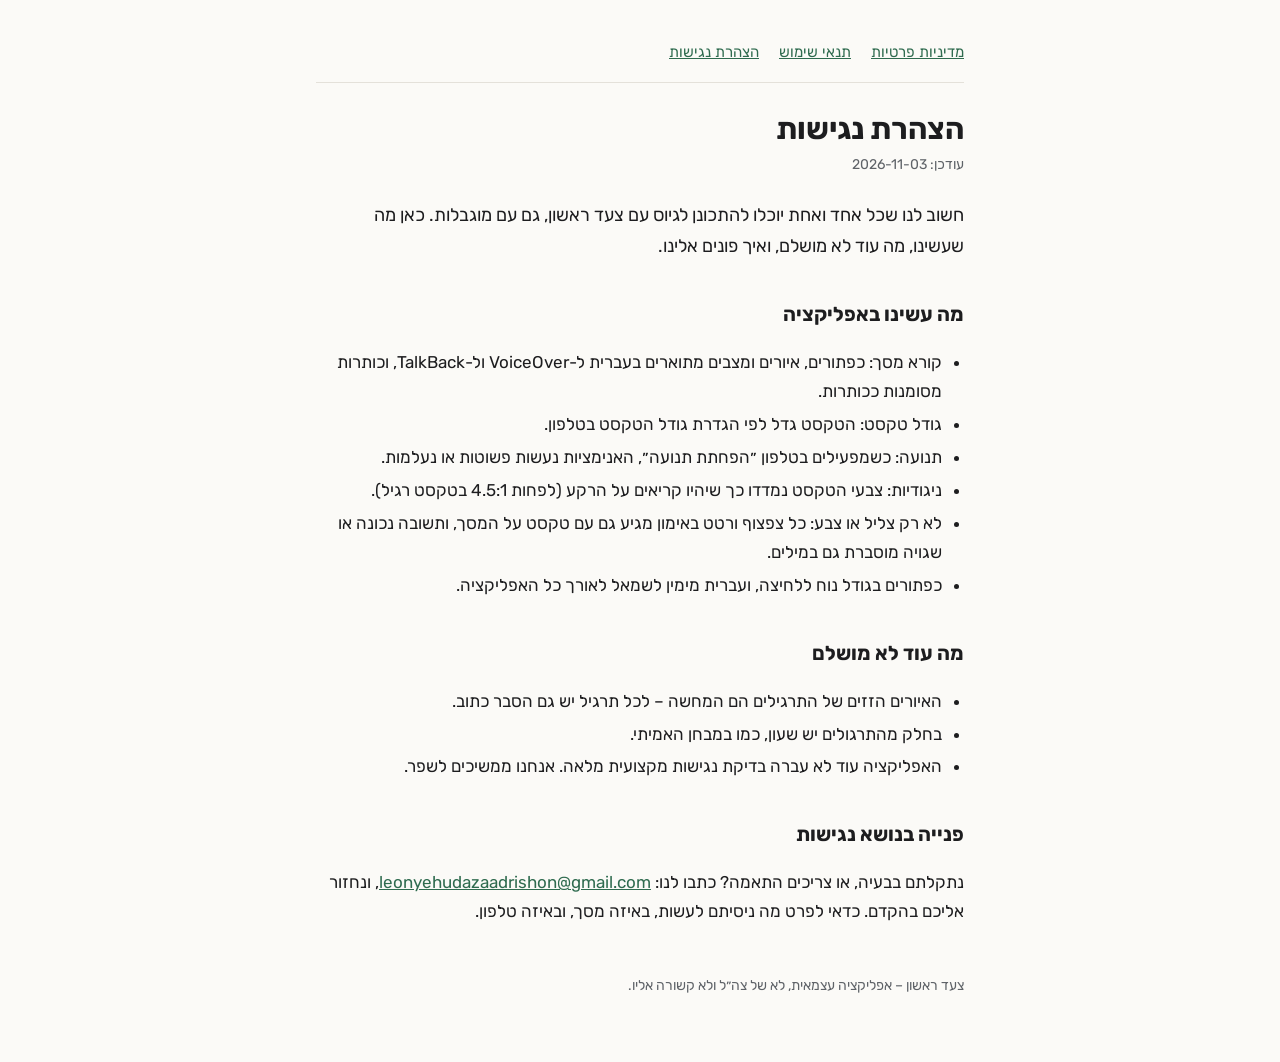
==== accessibility.html @ 63a7d2e2 "Add files via upload" ====
<!doctype html>
<!-- Generated from app/src/data/legal.ts by app/scripts/export-legal.ts – edit there, not here. -->
<html lang="he" dir="rtl">
<head>
<meta charset="utf-8">
<meta name="viewport" content="width=device-width, initial-scale=1">
<title>הצהרת נגישות – צעד ראשון</title>
<link rel="preconnect" href="https://fonts.googleapis.com">
<link href="https://fonts.googleapis.com/css2?family=Rubik:wght@400;700&display=swap" rel="stylesheet">
<style>:root{--bg:#fbfaf7;--text:#1d1d1f;--muted:#5f6368;--line:#e4e1da;--accent:#2f6b4f}
@media (prefers-color-scheme:dark){:root{--bg:#141414;--text:#ececec;--muted:#a0a0a0;--line:#2c2c2c;--accent:#7fc4a1}}
*{box-sizing:border-box}body{margin:0;background:var(--bg);color:var(--text);font:17px/1.7 "Rubik",system-ui,sans-serif;overflow-wrap:anywhere}
main{max-width:680px;margin:0 auto;padding:40px 16px 64px}h1{font-size:30px;line-height:1.2;margin:0 0 6px}
h2{font-size:20px;margin:36px 0 8px}.meta{color:var(--muted);font-size:14px;margin:0 0 24px}.intro{font-size:18px}
nav{display:flex;gap:20px;font-size:15px;padding-bottom:16px;border-bottom:1px solid var(--line);margin-bottom:28px}
a{color:var(--accent)}ul{padding-inline-start:22px}li{margin:4px 0}footer{margin-top:48px;color:var(--muted);font-size:14px}</style>
</head>
<body>
<main>
<nav><a href="./">מדיניות פרטיות</a><a href="terms.html">תנאי שימוש</a><a href="accessibility.html">הצהרת נגישות</a></nav>
<h1>הצהרת נגישות</h1>
<p class="meta">עודכן: 2026-11-03</p>
<p class="intro">חשוב לנו שכל אחד ואחת יוכלו להתכונן לגיוס עם צעד ראשון, גם עם מוגבלות. כאן מה שעשינו, מה עוד לא מושלם, ואיך פונים אלינו.</p>
<h2>מה עשינו באפליקציה</h2>
<ul><li>קורא מסך: כפתורים, איורים ומצבים מתוארים בעברית ל-VoiceOver ול-TalkBack, וכותרות מסומנות ככותרות.</li><li>גודל טקסט: הטקסט גדל לפי הגדרת גודל הטקסט בטלפון.</li><li>תנועה: כשמפעילים בטלפון ״הפחתת תנועה״, האנימציות נעשות פשוטות או נעלמות.</li><li>ניגודיות: צבעי הטקסט נמדדו כך שיהיו קריאים על הרקע (לפחות 4.5:1 בטקסט רגיל).</li><li>לא רק צליל או צבע: כל צפצוף ורטט באימון מגיע גם עם טקסט על המסך, ותשובה נכונה או שגויה מוסברת גם במילים.</li><li>כפתורים בגודל נוח ללחיצה, ועברית מימין לשמאל לאורך כל האפליקציה.</li></ul>
<h2>מה עוד לא מושלם</h2>
<ul><li>האיורים הזזים של התרגילים הם המחשה – לכל תרגיל יש גם הסבר כתוב.</li><li>בחלק מהתרגולים יש שעון, כמו במבחן האמיתי.</li><li>האפליקציה עוד לא עברה בדיקת נגישות מקצועית מלאה. אנחנו ממשיכים לשפר.</li></ul>
<h2>פנייה בנושא נגישות</h2>
<p>נתקלתם בבעיה, או צריכים התאמה? כתבו לנו: <a href="mailto:leonyehudazaadrishon@gmail.com">leonyehudazaadrishon@gmail.com</a>, ונחזור אליכם בהקדם. כדאי לפרט מה ניסיתם לעשות, באיזה מסך, ובאיזה טלפון.</p>
<footer>צעד ראשון – אפליקציה עצמאית, לא של צה״ל ולא קשורה אליו.</footer>
</main>
</body>
</html>
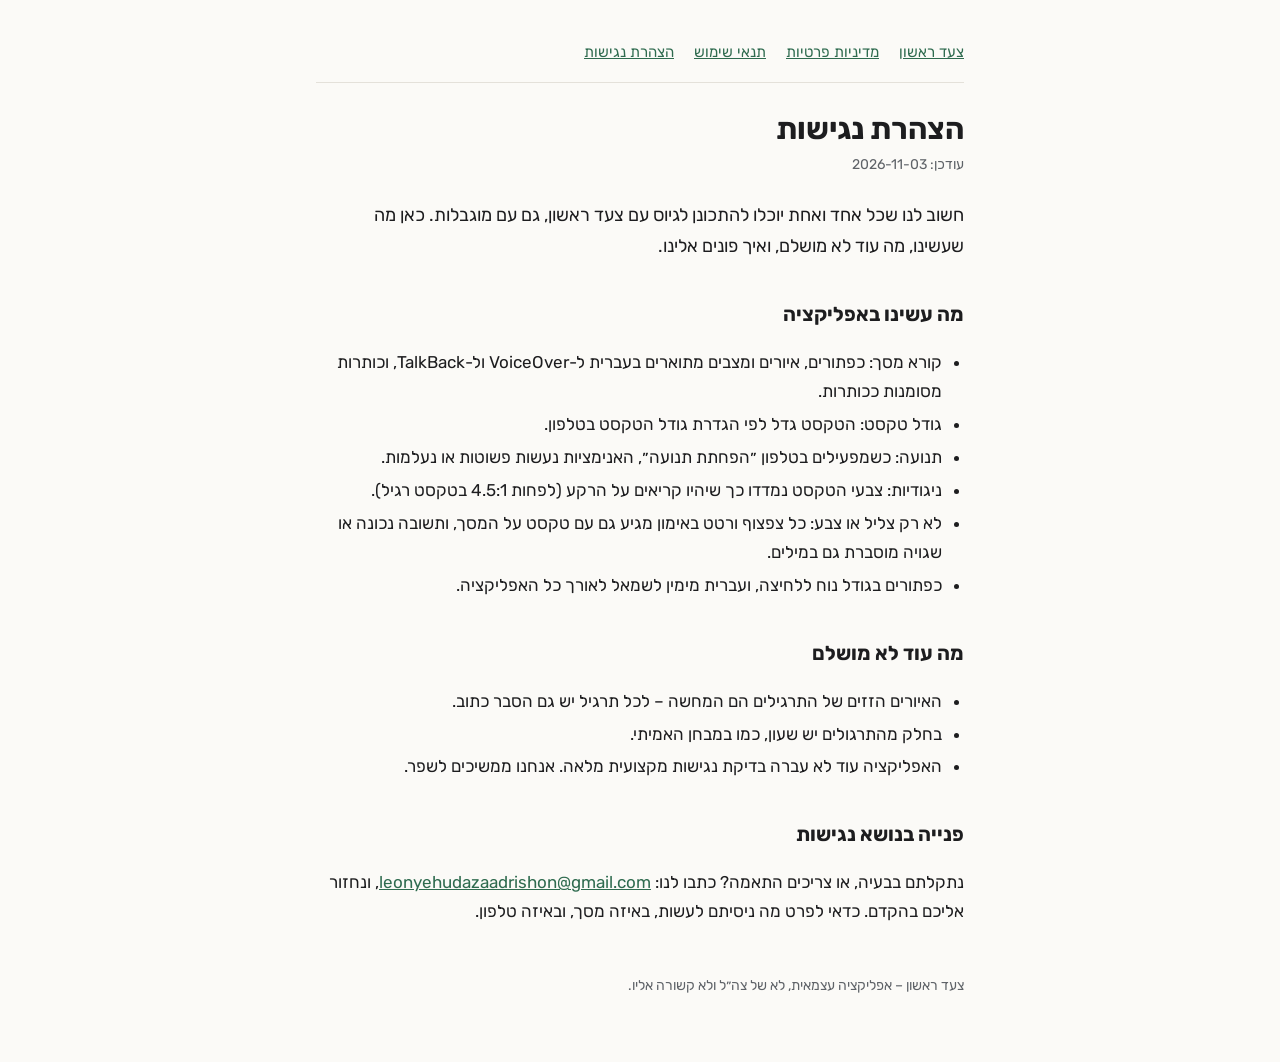
==== commit 33f31b8e: "Add files via upload" ====
--- a/accessibility.html
+++ b/accessibility.html
@@ -17,7 +17,7 @@
 </head>
 <body>
 <main>
-<nav><a href="./">מדיניות פרטיות</a><a href="terms.html">תנאי שימוש</a><a href="accessibility.html">הצהרת נגישות</a></nav>
+<nav><a href="./">צעד ראשון</a><a href="privacy.html">מדיניות פרטיות</a><a href="terms.html">תנאי שימוש</a><a href="accessibility.html">הצהרת נגישות</a></nav>
 <h1>הצהרת נגישות</h1>
 <p class="meta">עודכן: 2026-11-03</p>
 <p class="intro">חשוב לנו שכל אחד ואחת יוכלו להתכונן לגיוס עם צעד ראשון, גם עם מוגבלות. כאן מה שעשינו, מה עוד לא מושלם, ואיך פונים אלינו.</p>
